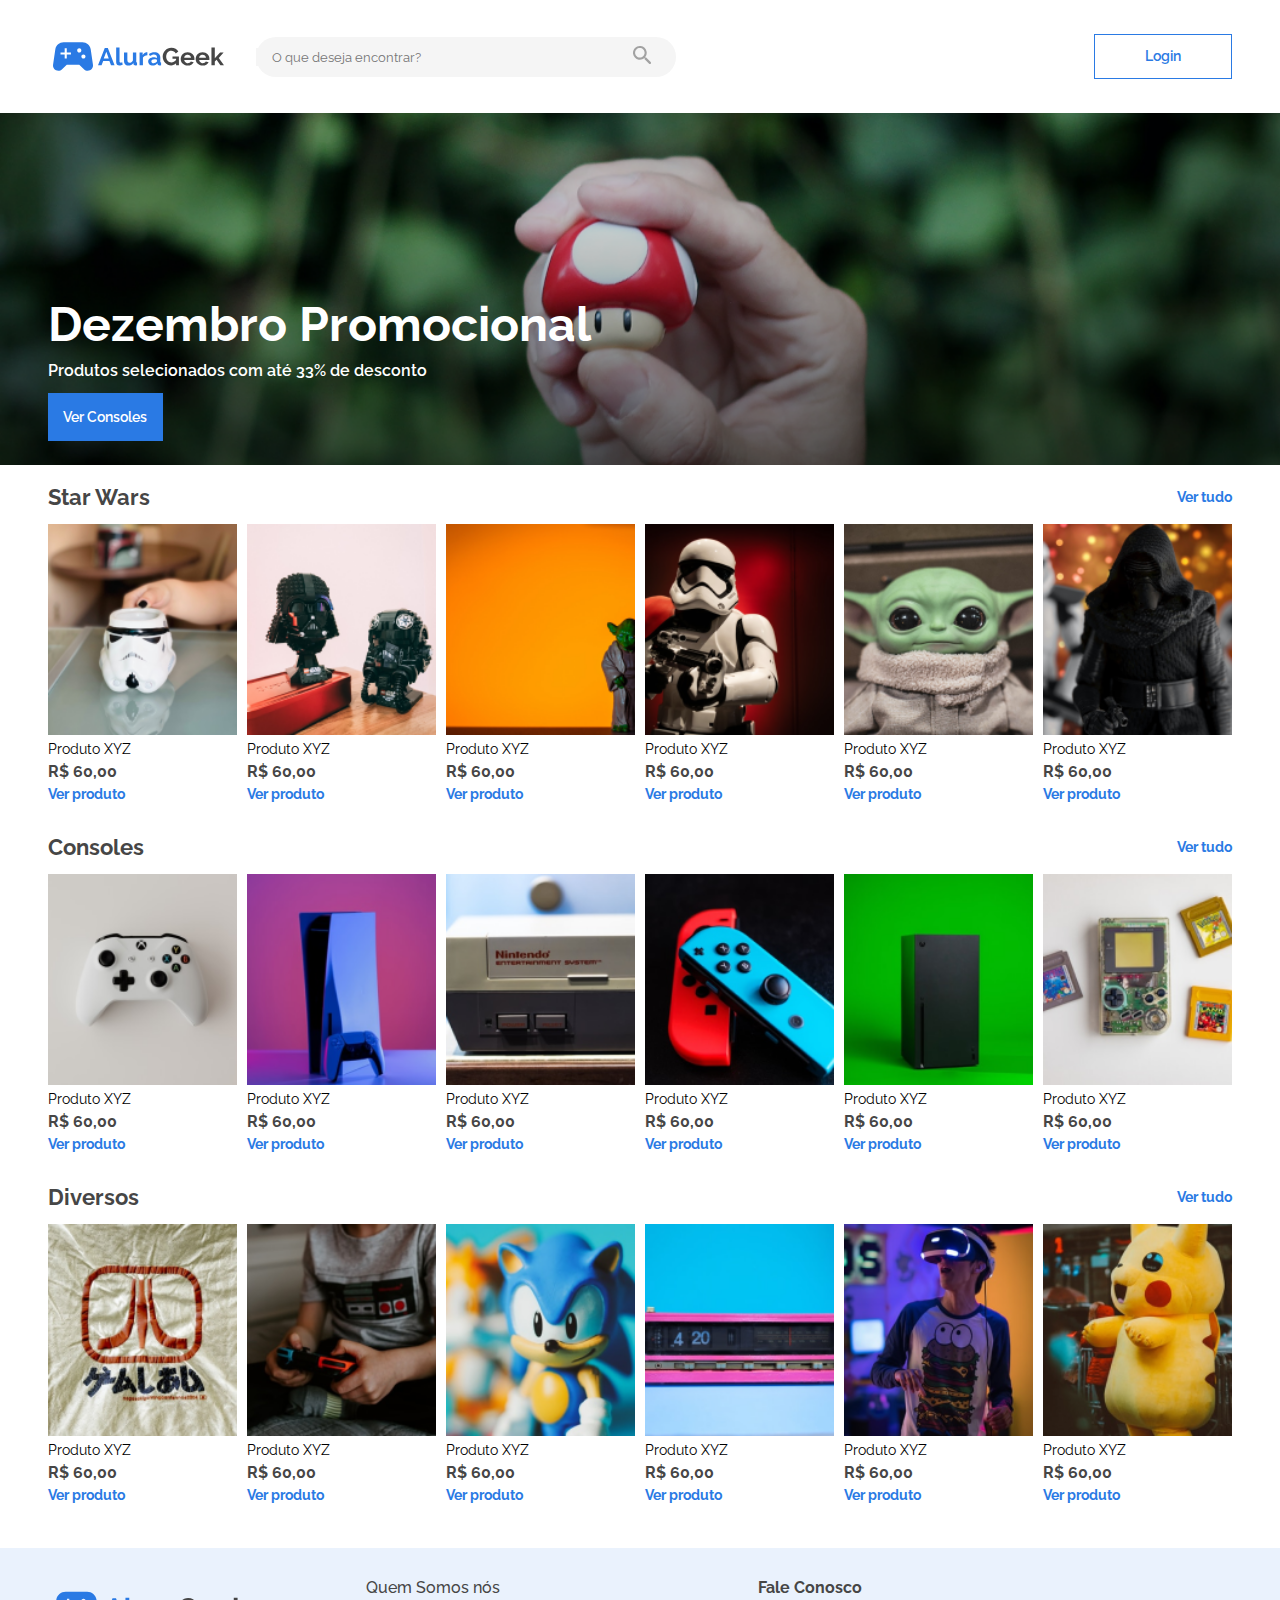
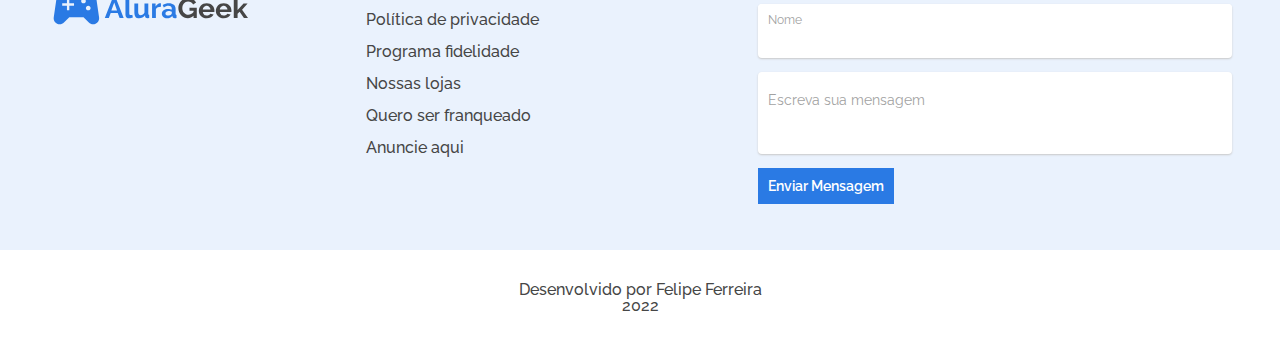
==== index.html @ edd73831 "index" ====
<!DOCTYPE html>
<html lang="pt-br">
<head>
    <meta charset="UTF-8">
    <meta http-equiv="X-UA-Compatible" content="IE=edge">
    <meta name="viewport" content="width=device-width, initial-scale=1.0">
    <link rel="stylesheet" href="css/reset.css">
    <link rel="preconnect" href="https://fonts.googleapis.com">
    <link rel="preconnect" href="https://fonts.gstatic.com" crossorigin>
    <link href="https://fonts.googleapis.com/css2?family=Raleway:wght@400;500;600;700&display=swap" rel="stylesheet">
    <link rel="stylesheet" href="css/base.css">
    <link rel="stylesheet" href="css/style.css">
    <title>Alura Geek</title>
</head>
<body>
    <header>
        <div class="cabecalho container">
            <img class="logo" src="img/Logo-alura-geek.svg" alt="Logo da Alura">
            <div class="bg-barra">
                <input type="search" class="barra-pesquisa" placeholder="O que deseja encontrar?">
                <a href="#" class="link-lupa-desk"><img src="img/Vectorsearch2.svg"  class="lupa" alt="Lupa de pesquisa"></a>
            </div>
            <a href="#" class="login botao">Login</a>
            <a href="#" class="link-lupa"><img src="img/Vectorsearch.svg"  class="lupa" alt="Lupa de pesquisa"></a>
        </div>
        <div class="banner">
            <div class="banner-conteudo container">
                <div class="banner-titulo"><h1>Dezembro Promocional</h1></div>
                <div class="banner-subtitulo"><p>Produtos selecionados com até 33% de desconto</p></div>
                <a href="#" class="banner-link botao">Ver Consoles</a>
            </div>            
        </div>

    </header>
    <main>
       
        <section class="produtos container">
            <div class="produtos-cabecalho">
                <h2>Star Wars</h2>
                <a href="#" class="produtos-link link">Ver tudo</a>
            </div>

            <ul class="lista-produtos">
                <li class="produto-cadastrado">
                    <img src="img/produtoA.png" alt="Produto xyz">
                    <p class="produto-descricao">Produto XYZ</p>
                    <p class="produto-preco preco">R$ 60,00</p>
                    <a href="#" class="produto-link link">Ver produto</a>
                </li>
                <li class="produto-cadastrado">
                    <img src="img/produtoB.png" alt="Produto xyz">
                    <p class="produto-descricao">Produto XYZ</p>
                    <p class="produto-preco preco">R$ 60,00</p>
                    <a href="#" class="produto-link link">Ver produto</a>
                </li>
                <li class="produto-cadastrado">
                    <img src="img/produtoC.png" alt="Produto xyz">
                    <p class="produto-descricao">Produto XYZ</p>
                    <p class="produto-preco preco">R$ 60,00</p>
                    <a href="#" class="produto-link link">Ver produto</a>
                </li>
                <li class="produto-cadastrado">
                    <img src="img/produtoD.png" alt="Produto xyz">
                    <p class="produto-descricao">Produto XYZ</p>
                    <p class="produto-preco preco">R$ 60,00</p>
                    <a href="#" class="produto-link link">Ver produto</a>
                </li>
                <li class="produto-cadastrado2">
                    <img src="img/produtoextra1.png" alt="Produto xyz">
                    <p class="produto-descricao">Produto XYZ</p>
                    <p class="produto-preco preco">R$ 60,00</p>
                    <a href="#" class="produto-link link">Ver produto</a>
                </li>
                <li class="produto-cadastrado2">
                    <img src="img/produtoextra2.png" alt="Produto xyz">
                    <p class="produto-descricao">Produto XYZ</p>
                    <p class="produto-preco preco">R$ 60,00</p>
                    <a href="#" class="produto-link link">Ver produto</a>
                </li>
            </ul>

            <div class="produtos-cabecalho">
                <h2>Consoles</h2>
                <a href="#" class="produtos-link link">Ver tudo</a>
            </div>
                <ul class="lista-produtos">
                    <li class="produto-cadastrado">
                        <img src="img/produtoE.png" alt="Produto xyz">
                        <p class="produto-descricao">Produto XYZ</p>
                        <p class="produto-preco preco">R$ 60,00</p>
                        <a href="#" class="produto-link link">Ver produto</a>
                    </li>
                    <li class="produto-cadastrado">
                        <img src="img/produtoF.png" alt="Produto xyz">
                        <p class="produto-descricao">Produto XYZ</p>
                        <p class="produto-preco preco">R$ 60,00</p>
                        <a href="#" class="produto-link link">Ver produto</a>
                    </li>
                    <li class="produto-cadastrado">
                        <img src="img/produtoG.png" alt="Produto xyz">
                        <p class="produto-descricao">Produto XYZ</p>
                        <p class="produto-preco preco">R$ 60,00</p>
                        <a href="#" class="produto-link link">Ver produto</a>
                    </li>
                    <li class="produto-cadastrado">
                        <img src="img/produtoH.png" alt="Produto xyz">
                        <p class="produto-descricao">Produto XYZ</p>
                        <p class="produto-preco preco">R$ 60,00</p>
                        <a href="#" class="produto-link link">Ver produto</a>
                    </li>
                    <li class="produto-cadastrado2">
                        <img src="img/produtoextra3.png" alt="Produto xyz">
                        <p class="produto-descricao">Produto XYZ</p>
                        <p class="produto-preco preco">R$ 60,00</p>
                        <a href="#" class="produto-link link">Ver produto</a>
                    </li>
                    <li class="produto-cadastrado2">
                        <img src="img/produtoextra4.png" alt="Produto xyz">
                        <p class="produto-descricao">Produto XYZ</p>
                        <p class="produto-preco preco">R$ 60,00</p>
                        <a href="#" class="produto-link link">Ver produto</a>
                    </li>
                </ul>
                
                <div class="produtos-cabecalho">
                    <h2>Diversos</h2>
                    <a href="#" class="produtos-link link">Ver tudo</a>
                </div>
                    <ul class="lista-produtos">
                        <li class="produto-cadastrado">
                            <img src="img/produtoI.png" alt="Produto xyz">
                            <p class="produto-descricao">Produto XYZ</p>
                            <p class="produto-preco preco">R$ 60,00</p>
                            <a href="#" class="produto-link link">Ver produto</a>
                        </li>
                        <li class="produto-cadastrado">
                            <img src="img/produtoJ.png" alt="Produto xyz">
                            <p class="produto-descricao">Produto XYZ</p>
                            <p class="produto-preco preco">R$ 60,00</p>
                            <a href="#" class="produto-link link">Ver produto</a>
                        </li>
                        <li class="produto-cadastrado">
                            <img src="img/produtoK.png" alt="Produto xyz">
                            <p class="produto-descricao">Produto XYZ</p>
                            <p class="produto-preco preco">R$ 60,00</p>
                            <a href="#" class="produto-link link">Ver produto</a>
                        </li>
                        <li class="produto-cadastrado">
                            <img src="img/produtoL.png" alt="Produto xyz">
                            <p class="produto-descricao">Produto XYZ</p>
                            <p class="produto-preco preco">R$ 60,00</p>
                            <a href="#" class="produto-link link">Ver produto</a>
                        </li>
                        <li class="produto-cadastrado2">
                            <img src="img/produtoextra5.png" alt="Produto xyz">
                            <p class="produto-descricao">Produto XYZ</p>
                            <p class="produto-preco preco">R$ 60,00</p>
                            <a href="#" class="produto-link link">Ver produto</a>
                        </li>
                        <li class="produto-cadastrado2">
                            <img src="img/produtoextra6.png" alt="Produto xyz">
                            <p class="produto-descricao">Produto XYZ</p>
                            <p class="produto-preco preco">R$ 60,00</p>
                            <a href="#" class="produto-link link">Ver produto</a>
                        </li>
                    </ul>  
        </section>
    </main>

    <footer>
        <div class="rodape container">
            <section class="menu-rodape">
                <img src="img/Logo-alura-geek.svg" alt="Logo da Alura" class="logo-rodape">
                <ul>
                    <li><a href="#">Quem Somos nós</a></li>
                    <li><a href="#">Política de privacidade</a></li>
                    <li><a href="#">Programa fidelidade</a></li>
                    <li><a href="#">Nossas lojas</a></li>
                    <li><a href="#">Quero ser franqueado</a></li>
                    <li><a href="#">Anuncie aqui</a></li>
                </ul>
            </section>
            <form>
                <fieldset class="formulario">
                    <legend>Fale Conosco</legend>
                    <div class="fundo-branco">
                        <label for="nome">Nome</label>
                        <input class="nome" type="text" id="nome" name="nome">
                    </div>
                    <textarea name="mensagem" id="mensagem">Escreva sua mensagem</textarea> 
                    <input class="formulario-botao" type="submit" value="Enviar Mensagem" class="botao">            
                </fieldset>
            </form>
        </div>
        <section class="desenvolvedor">
            <p>Desenvolvido por Felipe Ferreira</br>2022</p>
        </section>
    </footer>
</body>
</html>
---- css/base.css ----
:root {
    --azul-100: #2A7AE4;
    --azul-80: #5595E9;
    --azul-20: #D4E4FA;
    --branco: white;
    --preto-100: #464646;
    --azul-10: #EAF2FD;
    --preto-50: #A2A2A2;

    --raleway: "raleway", sans-serif;
}

body {
    font-family: "raleway", sans-serif;
    font-size: 14px;
}

.container{
    position: relative;
    width: 100%;
    max-width: 1400px;

    margin: 0 auto;

    padding: 0 1.5rem;
    box-sizing: border-box;
}

.botao {
    border: 1px solid var(--azul-100);
    padding: 1em;
    font-weight: 600;
    font-size: 0.9rem;
}

.preco {
    color: var(--preto-100);
    font-weight: 700;
    font-size: 16px;
}

.link {
    color: var(--azul-100);
    font-weight: 700;
} 

form {
    background-color: var(--azul-10);
}

footer {
    font-family: var(--raleway)
}
---- css/style.css ----
.cabecalho {
    display: flex;
    justify-content: space-between;
    align-items: center;
    margin-top: 2rem;
    margin-bottom: 2rem;
}

.logo {
    width: 100px;
}

.bg-barra {
    display: none;
    justify-content: space-between;
    align-items: center;

    width: 272px;
    height: 40px;
    background-color: #F5F5F5;
    border-radius: 20px;

    padding-right: 1.5rem;
}

.barra-pesquisa {
    display: none;
    width: 272px;
    background-color: #F5F5F5;

    padding-left: 1rem;

    border: none;
    outline: none;

    font-family: var(--raleway);
    color: var(--preto-50);
}

.login {
       color: var(--azul-100);
       padding-right: 50px;
       padding-left: 50px;
}

.login:hover {
    background: var(--azul-20);
}

.lupa {
    width: 1.2rem;
}

.banner {
    display: flex;
    flex-direction: column;
    justify-content: flex-end;
    height: 200px;
    background-image: url(../img/Herobg-home.png);
    background-size: cover;
}

.banner-conteudo {
    margin-bottom: 2rem;
}

.banner-titulo h1 {
    font-weight: 700;
    font-size: 22px ;
    color: var(--branco);
    margin-bottom: 0.9rem;
}

.banner-subtitulo {
    font-weight: 600;
    color: var(--branco);
    font-size: 0.8rem;
    margin-bottom: 2em;
}

.banner-link {
    color: var(--branco);
    background: var(--azul-100);
    width: 90px;
}

.banner-link:hover {
    background: var(--azul-80);
}

.produtos-cabecalho {
    display: flex;
    justify-content: space-between;
    align-items: center;
    margin: 1.3rem 0 1rem;
}

.lista-produtos {
    display: flex;
    flex-wrap: wrap;

    justify-content: space-between;
}

.produtos-cabecalho h2 {
    color: var(--preto-100);
    font-size: 22px;
    font-weight: 700;
}

.produto-cadastrado {
    display: flex;
    flex-direction: column;
    width: 47%;
}

.produto-cadastrado2 {
    display: none;
}

.produto-descricao {
    margin-top: 0.5em;
}

.produto-preco {
    margin-top: 0.5em;
}

.produto-link {
    margin-top: 0.5em;
    margin-bottom: 1em;
}

footer {
    background-color: var(--azul-10);
}

.menu-rodape {
    display: flex;
    flex-direction: column;
    align-items: center;
    text-align: center;
    padding: 2rem 0;
}

.logo-rodape {
    width: 200px;
    margin-bottom: 1rem;
}

.menu-rodape li {
    margin-bottom: 1rem;
}

.menu-rodape a{
    color: var(--preto-100);
    font-size: 16px;
    font-weight: 500;
}

.formulario {
    display: flex;
    flex-direction: column;
    align-items: flex-start;
}

.formulario legend {
    font-weight: 700;
    color: var(--preto-100);
    font-size: 16px;

    margin-bottom: 0.5em;
}

.formulario label {
    display: block;
    width: 100%;

    padding: 10px 10px 0 10px;
    border-radius: 4px;
    box-sizing: border-box;

    font-family: var(--raleway);
    font-size: 12px;
    color: #A2A2A2;

    background-color: white;
}

.formulario .fundo-branco {
    display: flex;
    flex-direction: column;
    width: 100%;
    background-color: white;
    border-radius: 4px;

    box-shadow: 0px 1px 2px #C8C8C8;

    margin-bottom: 1em;
}

.formulario .nome {
    width: 92%;
    border: none;
    border-radius: 4px;

    margin: 5px 10px;
    
    font-size: 16px;
    color: var(--preto-100);
    line-height: 20px;

    outline: none;
}

.formulario textarea {
    width: 100%;
    height: 82px;

    box-shadow: 0px 1px 2px #C8C8C8;
    border-radius: 4px;
    border: none;
    
    padding: 20px 10px;
    margin-bottom: 1em;
    box-sizing: border-box;

    font-family: var(--raleway);
    font-size: 1em;
    color: #A2A2A2;

    resize: none;
    outline: none;
}

.formulario .formulario-botao {
    padding: 10px;

    font-family: var(--raleway);
    font-size: 1em;
    font-weight: 600;

    color: white;
    background-color: var(--azul-100);
    border: none;

    margin-bottom: 1em;
}

.desenvolvedor {
    text-align: center;
    padding: 32px;

    font-size: 16px;
    font-weight: 500;
    color: var(--preto-100);

    background-color: white;
}

@media screen and (min-width: 768px) {
    .container {
        padding: 0 2rem;
    }

    .barra-pesquisa {
        display: block;
    }

    .bg-barra {
        display: flex;
    }

    .logo {
        width: 120px;
    }

    .link-lupa {
        display: none;
    }

    .banner {
        background-image: url(../img/Herobg-home2.png);
        height: 352px;
    }

    .banner-conteudo {
        margin-bottom: 2.5rem;
    }

    .banner-titulo h1 {
        font-size: 3rem;
    }

    .banner-subtitulo {
        font-size: 1rem;
    }

    .produto-cadastrado {
        width: 23%;
    }

    .rodape {
        display: flex;
        
        margin-top: 2rem;
    }

    .menu-rodape {
        margin-right: 100px;
        align-items: flex-start;
        text-align: start;
    }

    form {
        width: 100%;
        padding: 2rem 0;
    }

    .formulario {
        padding: 0;
    }
}

@media screen and (min-width: 1024px) {
    .container {
        padding: 0 3rem;
    }
    .cabecalho {
        justify-content: flex-start;
    }
    
    .logo {
        width: 176px;
        margin-right: 32px;
    }

    .bg-barra {
        width: 396px;
    }

    .login {
        position:absolute;
        right: 0;
        margin-right: 3rem;
    }

    .banner {
        background-image: url(../img/Herobg-home3.png);
        background-position: center;
    }

    .banner-link {
        margin-bottom: 2rem;
    }

    .produto-cadastrado {
        width: 16%;
    }

    .produto-cadastrado2 {
        display: flex;
        flex-direction: column;
        width: 16%;
    }

    .rodape {
        justify-content: space-between;
    }

    .menu-rodape {
        width: 50%;
        flex-direction: row;

        padding-right: 0;
        margin-right: 0;

    }

    .logo-rodape {
        margin-right: 20%;
    }

    form {
        width: 40%;
        padding-left: 0;
    }

    
}
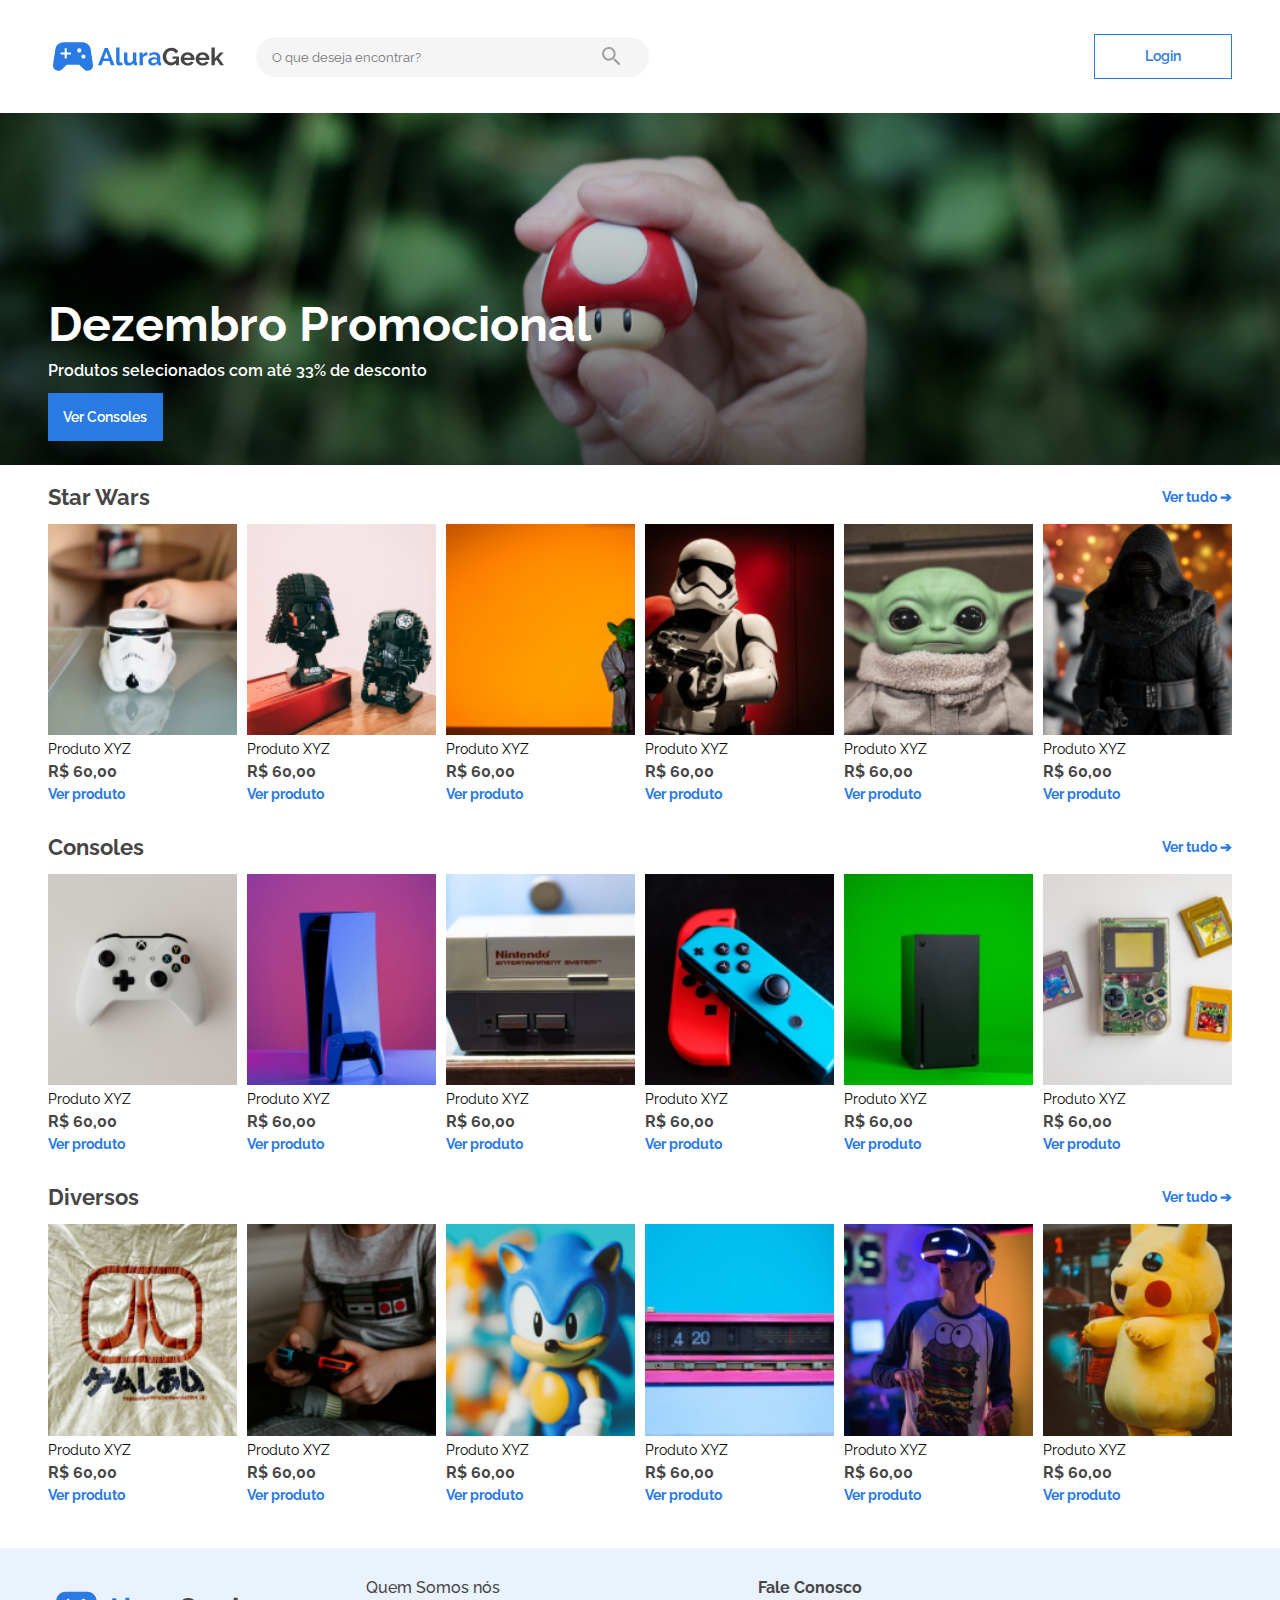
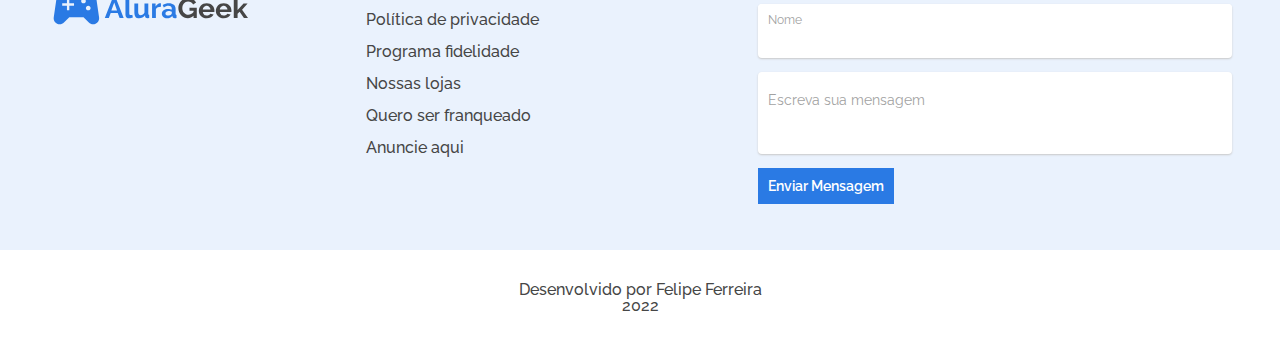
==== commit fb9302f1: "atualização da home" ====
--- a/index.html
+++ b/index.html
@@ -16,11 +16,15 @@
     <header>
         <div class="cabecalho container">
             <img class="logo" src="img/Logo-alura-geek.svg" alt="Logo da Alura">
-            <div class="bg-barra">
+            <div class="barra">
+                <a href="#" class="link-lupa-desk">
+                    <div class="circulo">
+                        <img src="img/Vectorsearch2.svg"  class="lupa" alt="Lupa de pesquisa">
+                    </div>
+                </a>
                 <input type="search" class="barra-pesquisa" placeholder="O que deseja encontrar?">
-                <a href="#" class="link-lupa-desk"><img src="img/Vectorsearch2.svg"  class="lupa" alt="Lupa de pesquisa"></a>
             </div>
-            <a href="#" class="login botao">Login</a>
+            <a href="home-login.html" class="login botao">Login</a>
             <a href="#" class="link-lupa"><img src="img/Vectorsearch.svg"  class="lupa" alt="Lupa de pesquisa"></a>
         </div>
         <div class="banner">
@@ -37,7 +41,7 @@
         <section class="produtos container">
             <div class="produtos-cabecalho">
                 <h2>Star Wars</h2>
-                <a href="#" class="produtos-link link">Ver tudo</a>
+                <a href="#" class="produtos-link link">Ver tudo &#10132;</a>
             </div>
 
             <ul class="lista-produtos">
@@ -81,7 +85,7 @@
 
             <div class="produtos-cabecalho">
                 <h2>Consoles</h2>
-                <a href="#" class="produtos-link link">Ver tudo</a>
+                <a href="#" class="produtos-link link">Ver tudo &#10132;</a>
             </div>
                 <ul class="lista-produtos">
                     <li class="produto-cadastrado">
@@ -124,7 +128,7 @@
                 
                 <div class="produtos-cabecalho">
                     <h2>Diversos</h2>
-                    <a href="#" class="produtos-link link">Ver tudo</a>
+                    <a href="#" class="produtos-link link">Ver tudo &#10132;</a>
                 </div>
                     <ul class="lista-produtos">
                         <li class="produto-cadastrado">
--- a/css/style.css
+++ b/css/style.css
@@ -10,31 +10,40 @@
     width: 100px;
 }
 
-.bg-barra {
+.barra {
     display: none;
-    justify-content: space-between;
-    align-items: center;
-
-    width: 272px;
+    position: relative;
+}
+
+.link-lupa-desk {
+    position: absolute;
+    top: 2px;
+    right: 20px;
+}
+
+.barra-pesquisa {
+    width: 393px;
     height: 40px;
+    border-radius: 20px;
     background-color: #F5F5F5;
-    border-radius: 20px;
-
-    padding-right: 1.5rem;
-}
-
-.barra-pesquisa {
-    display: none;
-    width: 272px;
-    background-color: #F5F5F5;
 
     padding-left: 1rem;
 
     border: none;
-    outline: none;
+    outline-color: var(--azul-100);
 
     font-family: var(--raleway);
     color: var(--preto-50);
+}
+
+.circulo {
+    padding: 8px;
+    border-radius: 50%;
+    transition: background-color 1s, transform 0.5s;
+}
+
+.circulo:hover {
+    transform: scale(1.2);
 }
 
 .login {
@@ -263,7 +272,7 @@
         padding: 0 2rem;
     }
 
-    .barra-pesquisa {
+    .barra {
         display: block;
     }
 
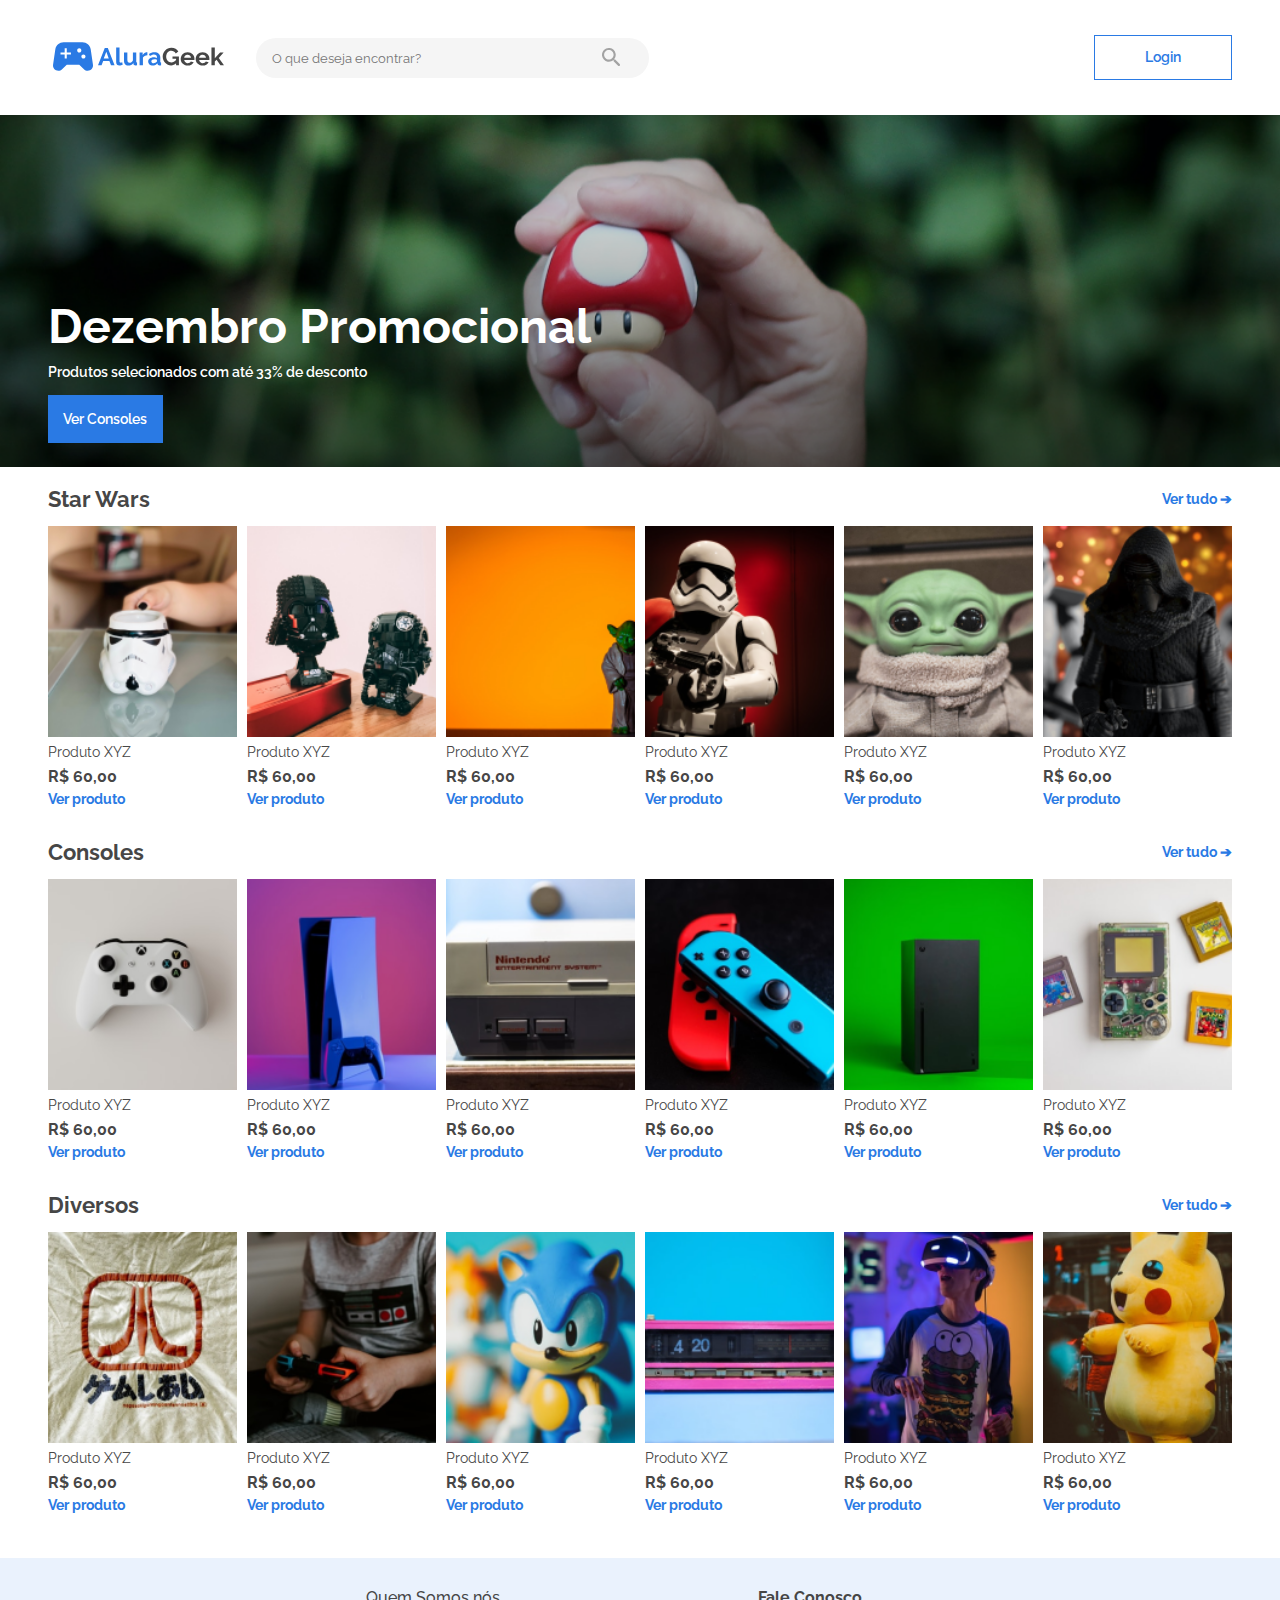
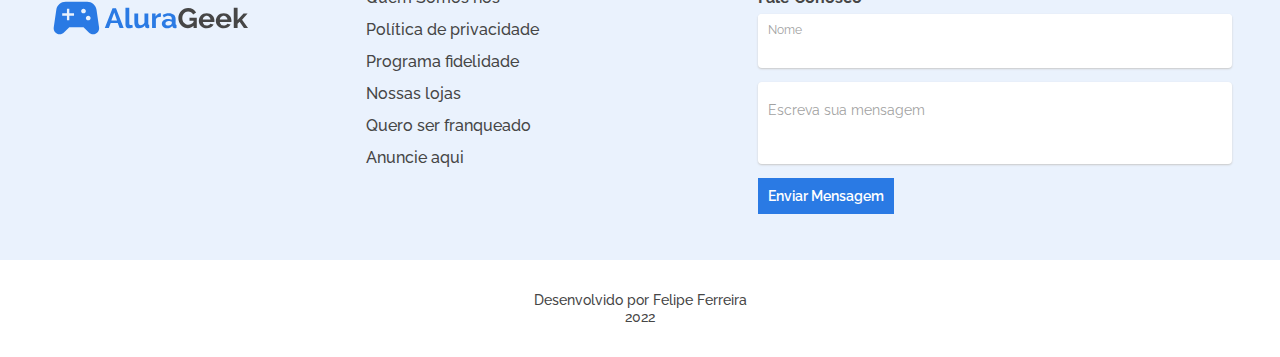
==== commit b2248250: "adionado novas páginas" ====
--- a/index.html
+++ b/index.html
@@ -4,6 +4,7 @@
     <meta charset="UTF-8">
     <meta http-equiv="X-UA-Compatible" content="IE=edge">
     <meta name="viewport" content="width=device-width, initial-scale=1.0">
+    <meta name="description" content="Os melhores produtos da cultura geek">
     <link rel="stylesheet" href="css/reset.css">
     <link rel="preconnect" href="https://fonts.googleapis.com">
     <link rel="preconnect" href="https://fonts.gstatic.com" crossorigin>
@@ -15,7 +16,7 @@
 <body>
     <header>
         <div class="cabecalho container">
-            <img class="logo" src="img/Logo-alura-geek.svg" alt="Logo da Alura">
+            <a href="index.html"><img class="cabecalho__logo" src="img/Logo-alura-geek.svg" alt="Logo da Alura"></a>
             <div class="barra">
                 <a href="#" class="link-lupa-desk">
                     <div class="circulo">
@@ -30,7 +31,7 @@
         <div class="banner">
             <div class="banner-conteudo container">
                 <div class="banner-titulo"><h1>Dezembro Promocional</h1></div>
-                <div class="banner-subtitulo"><p>Produtos selecionados com até 33% de desconto</p></div>
+                <div class="banner-subtitulo"><p style="color: var(--branco);">Produtos selecionados com até 33% de desconto</p></div>
                 <a href="#" class="banner-link botao">Ver Consoles</a>
             </div>            
         </div>
@@ -41,7 +42,7 @@
         <section class="produtos container">
             <div class="produtos-cabecalho">
                 <h2>Star Wars</h2>
-                <a href="#" class="produtos-link link">Ver tudo &#10132;</a>
+                <a href="produtos-home.html" class="produtos-link link">Ver tudo &#10132;</a>
             </div>
 
             <ul class="lista-produtos">
@@ -49,43 +50,43 @@
                     <img src="img/produtoA.png" alt="Produto xyz">
                     <p class="produto-descricao">Produto XYZ</p>
                     <p class="produto-preco preco">R$ 60,00</p>
-                    <a href="#" class="produto-link link">Ver produto</a>
+                    <a href="produto.html" class="produto-link link">Ver produto</a>
                 </li>
                 <li class="produto-cadastrado">
                     <img src="img/produtoB.png" alt="Produto xyz">
                     <p class="produto-descricao">Produto XYZ</p>
                     <p class="produto-preco preco">R$ 60,00</p>
-                    <a href="#" class="produto-link link">Ver produto</a>
+                    <a href="produto.html" class="produto-link link">Ver produto</a>
                 </li>
                 <li class="produto-cadastrado">
                     <img src="img/produtoC.png" alt="Produto xyz">
                     <p class="produto-descricao">Produto XYZ</p>
                     <p class="produto-preco preco">R$ 60,00</p>
-                    <a href="#" class="produto-link link">Ver produto</a>
+                    <a href="produto.html" class="produto-link link">Ver produto</a>
                 </li>
                 <li class="produto-cadastrado">
                     <img src="img/produtoD.png" alt="Produto xyz">
                     <p class="produto-descricao">Produto XYZ</p>
                     <p class="produto-preco preco">R$ 60,00</p>
-                    <a href="#" class="produto-link link">Ver produto</a>
+                    <a href="produto.html" class="produto-link link">Ver produto</a>
                 </li>
                 <li class="produto-cadastrado2">
                     <img src="img/produtoextra1.png" alt="Produto xyz">
                     <p class="produto-descricao">Produto XYZ</p>
                     <p class="produto-preco preco">R$ 60,00</p>
-                    <a href="#" class="produto-link link">Ver produto</a>
+                    <a href="produto.html" class="produto-link link">Ver produto</a>
                 </li>
                 <li class="produto-cadastrado2">
                     <img src="img/produtoextra2.png" alt="Produto xyz">
                     <p class="produto-descricao">Produto XYZ</p>
                     <p class="produto-preco preco">R$ 60,00</p>
-                    <a href="#" class="produto-link link">Ver produto</a>
+                    <a href="produto.html" class="produto-link link">Ver produto</a>
                 </li>
             </ul>
 
             <div class="produtos-cabecalho">
                 <h2>Consoles</h2>
-                <a href="#" class="produtos-link link">Ver tudo &#10132;</a>
+                <a href="produtos-home.html" class="produtos-link link">Ver tudo &#10132;</a>
             </div>
                 <ul class="lista-produtos">
                     <li class="produto-cadastrado">
@@ -128,7 +129,7 @@
                 
                 <div class="produtos-cabecalho">
                     <h2>Diversos</h2>
-                    <a href="#" class="produtos-link link">Ver tudo &#10132;</a>
+                    <a href="produtos-home.html" class="produtos-link link">Ver tudo &#10132;</a>
                 </div>
                     <ul class="lista-produtos">
                         <li class="produto-cadastrado">
@@ -184,7 +185,7 @@
                     <li><a href="#">Anuncie aqui</a></li>
                 </ul>
             </section>
-            <form>
+            <form class="formulario-rodape">
                 <fieldset class="formulario">
                     <legend>Fale Conosco</legend>
                     <div class="fundo-branco">
@@ -200,5 +201,6 @@
             <p>Desenvolvido por Felipe Ferreira</br>2022</p>
         </section>
     </footer>
+    <script src="script/base.js"></script>
 </body>
 </html>--- a/css/base.css
+++ b/css/base.css
@@ -6,6 +6,7 @@
     --preto-100: #464646;
     --azul-10: #EAF2FD;
     --preto-50: #A2A2A2;
+    --fundo-cinza: #F5F5F5;
 
     --raleway: "raleway", sans-serif;
 }
@@ -13,6 +14,21 @@
 body {
     font-family: "raleway", sans-serif;
     font-size: 14px;
+}
+
+.tablet {
+    display: none;
+}
+
+.desktop {
+    display: none;
+}
+
+p {
+    font-family: "raleway", sans-serif;
+    font-size: 14px;
+    line-height: 16.44px;
+    color: var(--preto-100);
 }
 
 .container{
@@ -33,6 +49,31 @@
     font-size: 0.9rem;
 }
 
+.btn--border {
+    color: var(--azul-100);
+    padding: 1em; 
+    font-weight: 500;
+    font-size: 0.9rem;
+    background: transparent;
+
+    border: 1px solid var(--azul-100);
+}
+
+.btn--blue {
+    background: var(--azul-100);
+    color: white;
+    padding: 1em; 
+    font-weight: 500;
+    font-size: 0.9rem;
+
+    border: none;
+}
+
+.btn--blue:hover {
+    background: var(--azul-80);
+    cursor: pointer;
+}
+
 .preco {
     color: var(--preto-100);
     font-weight: 700;
@@ -44,10 +85,22 @@
     font-weight: 700;
 } 
 
-form {
+.formulario-rodape {
     background-color: var(--azul-10);
 }
 
 footer {
     font-family: var(--raleway)
+}
+
+@media screen and (min-width: 768px) {
+    .container {
+        padding: 0 2rem;
+    }
+}
+
+@media screen and (min-width: 1024px) {
+    .container {
+        padding: 0 3rem;
+    }
 }--- a/css/style.css
+++ b/css/style.css
@@ -6,7 +6,7 @@
     margin-bottom: 2rem;
 }
 
-.logo {
+.cabecalho__logo {
     width: 100px;
 }
 
@@ -268,10 +268,6 @@
 }
 
 @media screen and (min-width: 768px) {
-    .container {
-        padding: 0 2rem;
-    }
-
     .barra {
         display: block;
     }
@@ -280,7 +276,7 @@
         display: flex;
     }
 
-    .logo {
+    .cabecalho__logo {
         width: 120px;
     }
 
@@ -321,7 +317,7 @@
         text-align: start;
     }
 
-    form {
+    .formulario-rodape {
         width: 100%;
         padding: 2rem 0;
     }
@@ -332,14 +328,11 @@
 }
 
 @media screen and (min-width: 1024px) {
-    .container {
-        padding: 0 3rem;
-    }
     .cabecalho {
         justify-content: flex-start;
     }
     
-    .logo {
+    .cabecalho__logo {
         width: 176px;
         margin-right: 32px;
     }
@@ -390,7 +383,7 @@
         margin-right: 20%;
     }
 
-    form {
+    .formulario-rodape {
         width: 40%;
         padding-left: 0;
     }
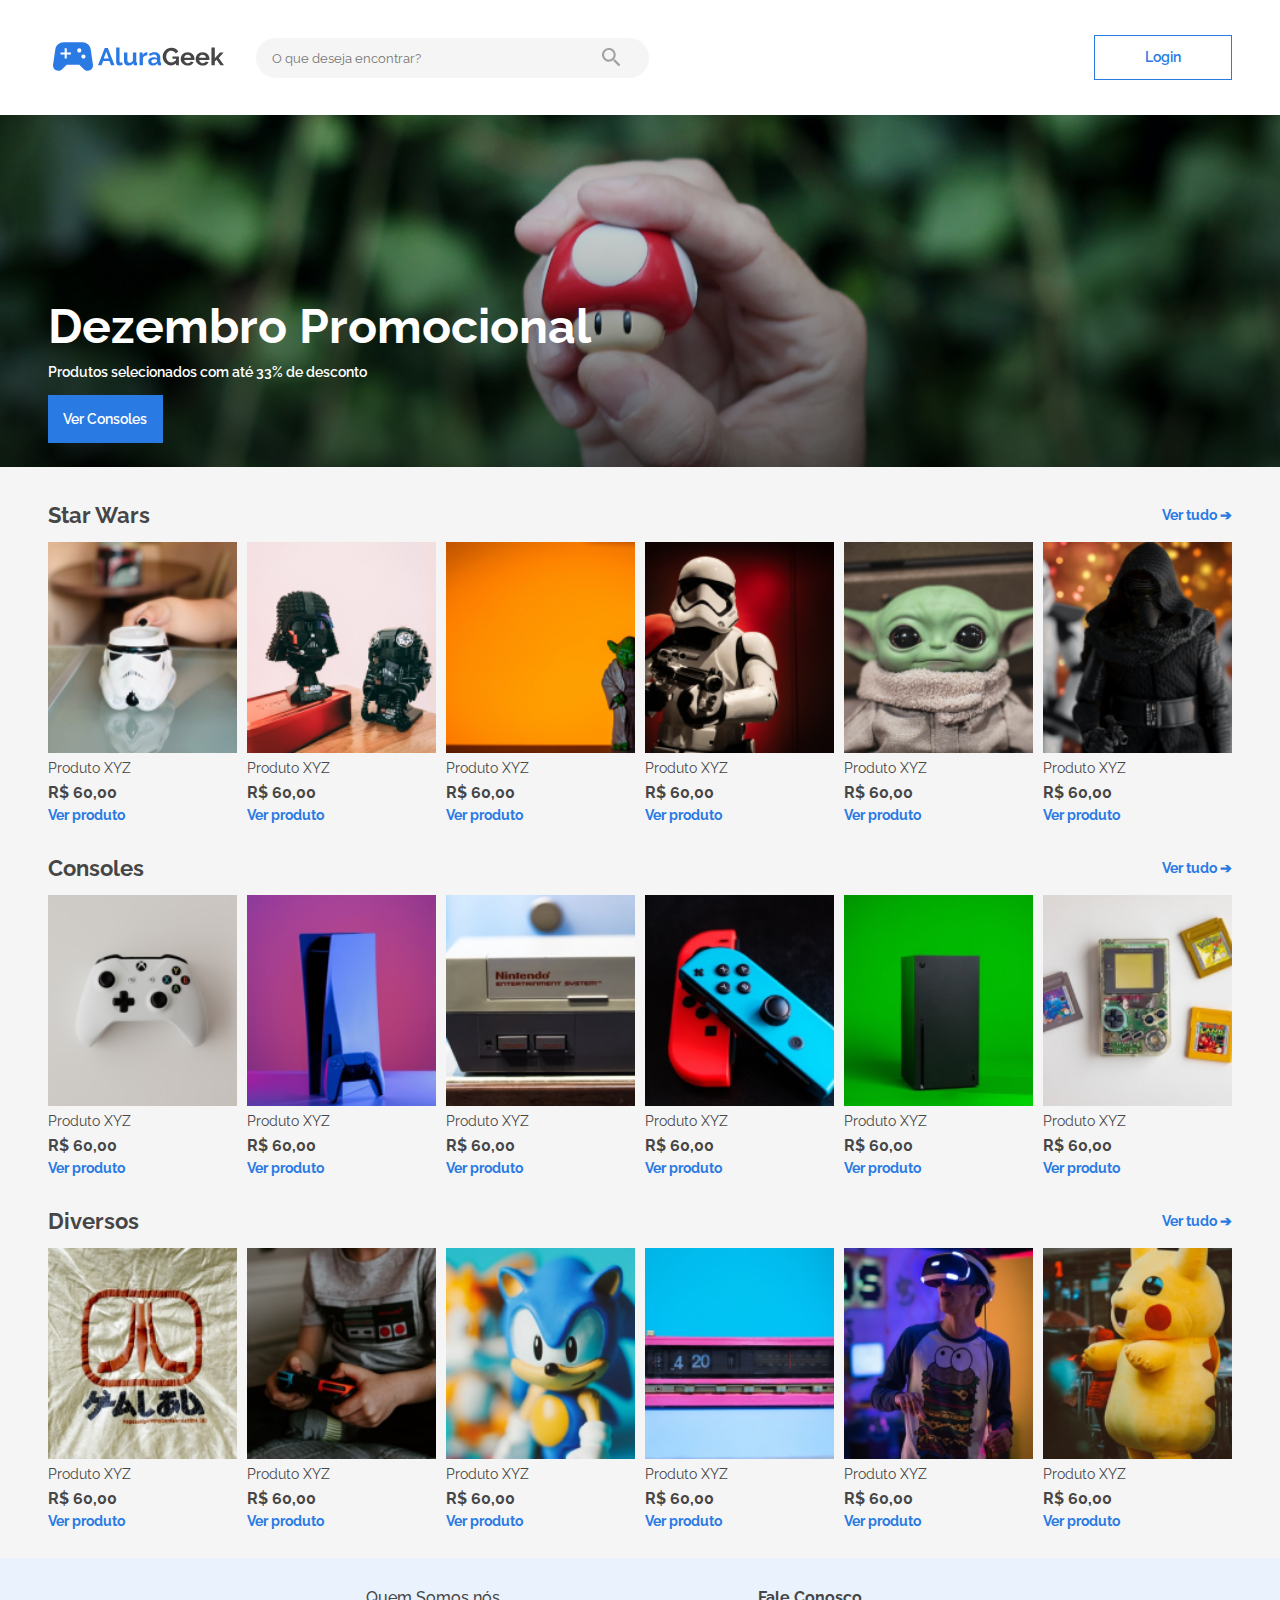
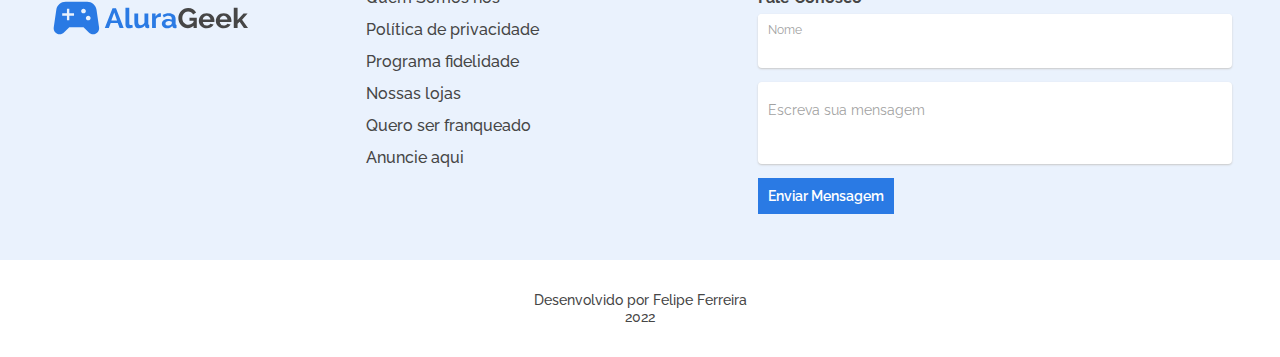
==== commit f46a872f: "atualização de páginas" ====
--- a/index.html
+++ b/index.html
@@ -10,6 +10,7 @@
     <link rel="preconnect" href="https://fonts.gstatic.com" crossorigin>
     <link href="https://fonts.googleapis.com/css2?family=Raleway:wght@400;500;600;700&display=swap" rel="stylesheet">
     <link rel="stylesheet" href="css/base.css">
+    <link rel="stylesheet" href="css/cabecalho.css">
     <link rel="stylesheet" href="css/style.css">
     <title>Alura Geek</title>
 </head>
--- a/css/base.css
+++ b/css/base.css
@@ -2,10 +2,12 @@
     --azul-100: #2A7AE4;
     --azul-80: #5595E9;
     --azul-20: #D4E4FA;
+    --azul-10: #EAF2FD;
     --branco: white;
     --preto-100: #464646;
-    --azul-10: #EAF2FD;
+    --preto-80: #6B6B6B;    
     --preto-50: #A2A2A2;
+    --preto-30: #C8C8C8;
     --fundo-cinza: #F5F5F5;
 
     --raleway: "raleway", sans-serif;
@@ -14,6 +16,10 @@
 body {
     font-family: "raleway", sans-serif;
     font-size: 14px;
+}
+
+main {
+    background: var(--fundo-cinza);
 }
 
 .tablet {
@@ -57,6 +63,11 @@
     background: transparent;
 
     border: 1px solid var(--azul-100);
+}
+
+.btn--border:hover {
+    background: var(--azul-20);
+    cursor: pointer;
 }
 
 .btn--blue {
--- a/css/cabecalho.css
+++ b/css/cabecalho.css
@@ -0,0 +1,100 @@
+.cabecalho {
+    display: flex;
+    justify-content: space-between;
+    align-items: center;
+    margin-top: 2rem;
+    margin-bottom: 2rem;
+}
+
+.cabecalho__logo {
+    width: 100px;
+}
+
+.barra {
+    display: none;
+    position: relative;
+}
+
+.link-lupa-desk {
+    position: absolute;
+    top: 2px;
+    right: 20px;
+}
+
+.barra-pesquisa {
+    width: 393px;
+    height: 40px;
+    border-radius: 20px;
+    background-color: #F5F5F5;
+
+    padding-left: 1rem;
+
+    border: none;
+    outline-color: var(--azul-100);
+
+    font-family: var(--raleway);
+    color: var(--preto-50);
+}
+
+.circulo {
+    padding: 8px;
+    border-radius: 50%;
+    transition: background-color 1s, transform 0.5s;
+}
+
+.circulo:hover {
+    transform: scale(1.2);
+}
+
+.login {
+       color: var(--azul-100);
+       padding-right: 50px;
+       padding-left: 50px;
+}
+
+.login:hover {
+    background: var(--azul-20);
+}
+
+.lupa {
+    width: 1.2rem;
+}
+
+@media screen and (min-width: 768px) {
+    .barra {
+        display: block;
+    }
+
+    .bg-barra {
+        display: flex;
+    }
+
+    .cabecalho__logo {
+        width: 120px;
+    }
+
+    .link-lupa {
+        display: none;
+    }
+}
+
+@media screen and (min-width: 1024px) {
+    .cabecalho {
+        justify-content: flex-start;
+    }
+    
+    .cabecalho__logo {
+        width: 176px;
+        margin-right: 32px;
+    }
+
+    .bg-barra {
+        width: 396px;
+    }
+
+    .login {
+        position:absolute;
+        right: 0;
+        margin-right: 3rem;
+    }
+}--- a/css/style.css
+++ b/css/style.css
@@ -1,65 +1,3 @@
-.cabecalho {
-    display: flex;
-    justify-content: space-between;
-    align-items: center;
-    margin-top: 2rem;
-    margin-bottom: 2rem;
-}
-
-.cabecalho__logo {
-    width: 100px;
-}
-
-.barra {
-    display: none;
-    position: relative;
-}
-
-.link-lupa-desk {
-    position: absolute;
-    top: 2px;
-    right: 20px;
-}
-
-.barra-pesquisa {
-    width: 393px;
-    height: 40px;
-    border-radius: 20px;
-    background-color: #F5F5F5;
-
-    padding-left: 1rem;
-
-    border: none;
-    outline-color: var(--azul-100);
-
-    font-family: var(--raleway);
-    color: var(--preto-50);
-}
-
-.circulo {
-    padding: 8px;
-    border-radius: 50%;
-    transition: background-color 1s, transform 0.5s;
-}
-
-.circulo:hover {
-    transform: scale(1.2);
-}
-
-.login {
-       color: var(--azul-100);
-       padding-right: 50px;
-       padding-left: 50px;
-}
-
-.login:hover {
-    background: var(--azul-20);
-}
-
-.lupa {
-    width: 1.2rem;
-}
-
 .banner {
     display: flex;
     flex-direction: column;
@@ -97,11 +35,16 @@
     background: var(--azul-80);
 }
 
+.produtos {
+    padding-top: 1rem;
+    padding-bottom: 1rem;
+}
+
 .produtos-cabecalho {
     display: flex;
     justify-content: space-between;
     align-items: center;
-    margin: 1.3rem 0 1rem;
+    padding: 1.3rem 0 1rem;
 }
 
 .lista-produtos {
@@ -268,22 +211,6 @@
 }
 
 @media screen and (min-width: 768px) {
-    .barra {
-        display: block;
-    }
-
-    .bg-barra {
-        display: flex;
-    }
-
-    .cabecalho__logo {
-        width: 120px;
-    }
-
-    .link-lupa {
-        display: none;
-    }
-
     .banner {
         background-image: url(../img/Herobg-home2.png);
         height: 352px;
@@ -307,8 +234,6 @@
 
     .rodape {
         display: flex;
-        
-        margin-top: 2rem;
     }
 
     .menu-rodape {
